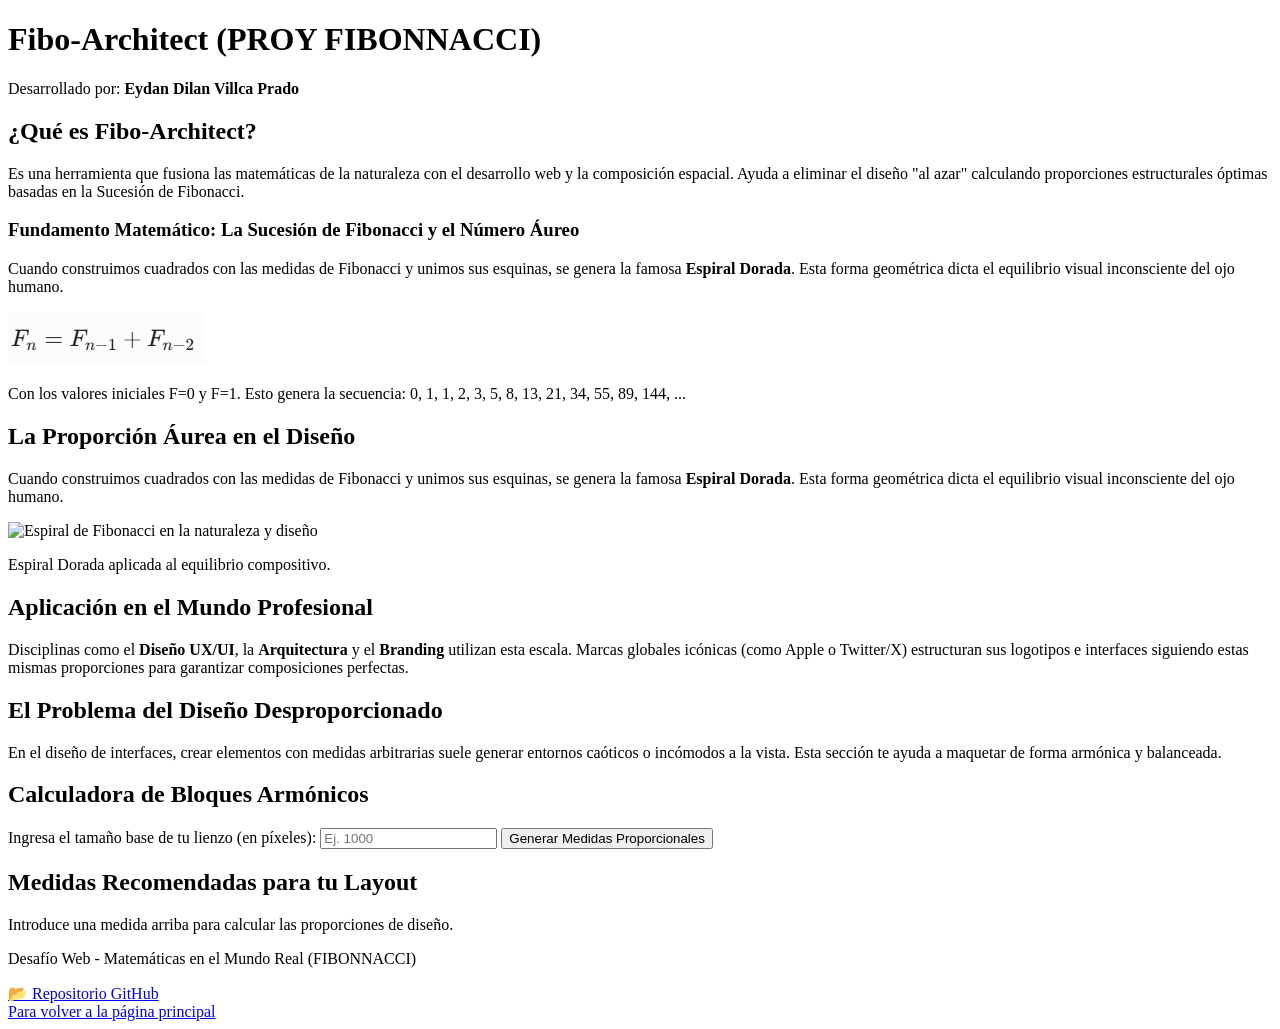
==== Fibo-architect.html @ 81f6dea2 "Add files via upload" ====
<!DOCTYPE html>
<html lang="es">
<head>
    <meta charset="UTF-8">
    <meta name="viewport" content="width=device-width, initial-scale=1.0">
    <title>Fibo-Architect | Proporciones Armónicas</title>
    <link rel="stylesheet" href="css/estilosf.css">
</head>
<body>

    <header>
        <h1>Fibo-Architect (PROY FIBONNACCI)</h1>
        <p class="autor">Desarrollado por: <strong>Eydan Dilan Villca Prado</strong></p>
    </header>

    <main class="contenedor-grid">
        
        <aside class="columna-izquierda">
            
            <section class="tarjeta">
                <h2>¿Qué es Fibo-Architect?</h2>
                <p>
                    Es una herramienta que fusiona las matemáticas de la naturaleza con el desarrollo web y la composición espacial. Ayuda a eliminar el diseño "al azar" calculando proporciones estructurales óptimas basadas en la Sucesión de Fibonacci.
                </p>
                <h3>Fundamento Matemático: La Sucesión de Fibonacci y el Número Áureo</h3>
                <p>
                    Cuando construimos cuadrados con las medidas de Fibonacci y unimos sus esquinas, se genera la famosa <strong>Espiral Dorada</strong>. Esta forma geométrica dicta el equilibrio visual inconsciente del ojo humano.
                </p>
                <div class="contenedor-imagen">
                    <img src="imágenes FN/fórmula.png" alt="Fórmula Fibo" class="img-fluida">
                    <p class="pie-imagen">Con los valores iniciales F=0 y F=1. Esto genera la secuencia: 0, 1, 1, 2, 3, 5, 8, 13, 21, 34, 55, 89, 144, ...</p>
                </div>
            </section>

            <section class="tarjeta">
                <h2>La Proporción Áurea en el Diseño</h2>
                <p>
                    Cuando construimos cuadrados con las medidas de Fibonacci y unimos sus esquinas, se genera la famosa <strong>Espiral Dorada</strong>. Esta forma geométrica dicta el equilibrio visual inconsciente del ojo humano.
                </p>
                <div class="contenedor-imagen">
                    <img src="https://images.unsplash.com/photo-1509228468518-180dd4864904?auto=format&fit=crop&w=600&q=80" alt="Espiral de Fibonacci en la naturaleza y diseño" class="img-fluida">
                    <p class="pie-imagen">Espiral Dorada aplicada al equilibrio compositivo.</p>
                </div>
            </section>

            <section class="tarjeta">
                <h2>Aplicación en el Mundo Profesional</h2>
                <p>
                    Disciplinas como el <strong>Diseño UX/UI</strong>, la <strong>Arquitectura</strong> y el <strong>Branding</strong> utilizan esta escala. Marcas globales icónicas (como Apple o Twitter/X) estructuran sus logotipos e interfaces siguiendo estas mismas proporciones para garantizar composiciones perfectas.
                </p>
            </section>

        </aside>

        <section class="columna-derecha">

            <section class="tarjeta">
                <h2>El Problema del Diseño Desproporcionado</h2>
                <p>
                    En el diseño de interfaces, crear elementos con medidas arbitrarias suele generar entornos caóticos o incómodos a la vista. Esta sección te ayuda a maquetar de forma armónica y balanceada.
                </p>
            </section>

            <section class="tarjeta formulario-seccion">
                <h2>Calculadora de Bloques Armónicos</h2>
                <form id="formularioFibo" onsubmit="return false;">
                    <label for="medidaBase">Ingresa el tamaño base de tu lienzo (en píxeles):</label>
                    <input type="number" id="medidaBase" placeholder="Ej. 1000" required min="1">
                    <button type="button" onclick="calcularEspaciosFibo()">Generar Medidas Proporcionales</button>
                </form>
            </section>

            <section class="tarjeta resultado-seccion">
                <h2>Medidas Recomendadas para tu Layout</h2>
                <div id="resultado">
                    <p class="placeholder-texto">Introduce una medida arriba para calcular las proporciones de diseño.</p>
                </div>
            </section>

        </section>
        
    </main>

    <footer>
        <p>Desafío Web - Matemáticas en el Mundo Real (FIBONNACCI)</p>
        <div class="enlaces-git">
            <a href="https://github.com/Dilanterogg/PROY-UMSA.git" target="_blank" class="btn-git">📂 Repositorio GitHub</a>
        </div>
        <div class="enlaces-git">
            <a href="index.html" target="_self" class="btn-git">Para volver a la página principal</a>
        </div>
    </footer>

    <script src="js/scriptf.js"></script>
</body>
</html>
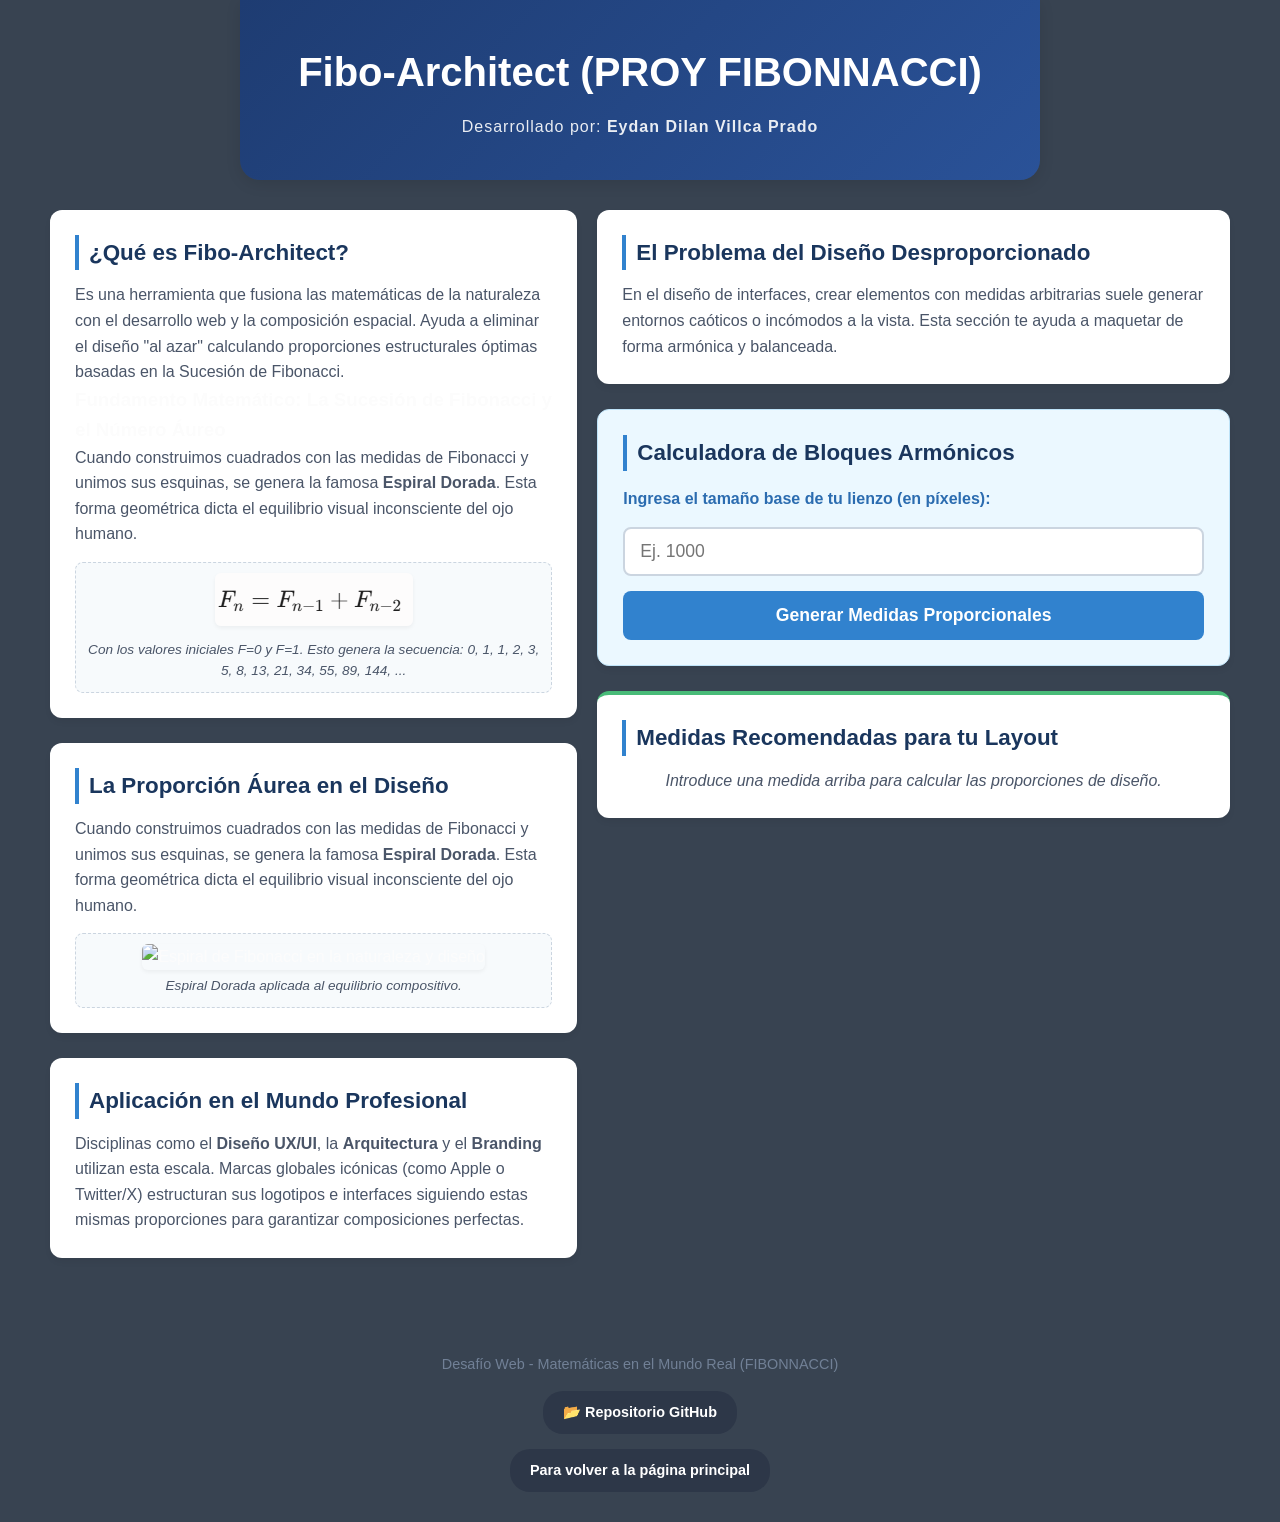
==== commit cb08a43a: "Update Fibo-architect.html" ====
--- a/Fibo-architect.html
+++ b/Fibo-architect.html
@@ -4,7 +4,7 @@
     <meta charset="UTF-8">
     <meta name="viewport" content="width=device-width, initial-scale=1.0">
     <title>Fibo-Architect | Proporciones Armónicas</title>
-    <link rel="stylesheet" href="css/estilosf.css">
+    <link rel="stylesheet" href="Css/estilosf.css">
 </head>
 <body>
 
@@ -93,4 +93,4 @@
 
     <script src="js/scriptf.js"></script>
 </body>
-</html>+</html>
--- a/Css/estilosf.css
+++ b/Css/estilosf.css
@@ -0,0 +1,301 @@
+/* ==========================================
+   RESET Y CONFIGURACIÓN BÁSICA
+   ========================================== */
+* {
+    margin: 0;
+    padding: 0;
+    box-sizing: border-box; /* Evita que los elementos se desborden */
+    font-family: 'Segoe UI', Tahoma, Geneva, Verdana, sans-serif;
+}
+
+/* 1. Busca el 'body' y cámbialo para que tenga un fondo más dinámico */
+body {
+    background-color: #384351; 
+    color: #fcfcfc; 
+    line-height: 1.6;
+    padding: 0 20px; /* Le damos un poco más de margen a los lados */
+}
+
+/* 2. Busca '.contenedor' y cambia el 'max-width' de 800px a 1100px */
+.contenedor {
+    max-width: 1100px; /* ¡Ahora la página respirará y se expandirá más! */
+    margin: 0 auto;
+    display: grid;
+    grid-template-columns: 1fr; /* Por defecto una columna */
+    gap: 20px;
+}
+
+/* ==========================================
+   DISEÑO DEL ENCABEZADO (HERO)
+   ========================================== */
+header {
+    text-align: center;
+    padding: 40px 20px;
+    background: linear-gradient(135deg, #1e3c72 0%, #2a5298 100%); /* Degradado profesional */
+    color: white;
+    border-radius: 0 0 20px 20px;
+    box-shadow: 0 4px 15px rgba(0, 0, 0, 0.1);
+    max-width: 800px;
+    margin: 0 auto 30px auto;
+}
+
+header h1 {
+    font-size: 2.5rem;
+    margin-bottom: 10px;
+    font-weight: 700;
+}
+
+header .autor {
+    font-size: 1rem;
+    opacity: 0.9;
+    letter-spacing: 1px;
+}
+
+/* ==========================================
+   CONTENEDOR PRINCIPAL Y TARJETAS
+   ========================================== */
+.contenedor {
+    max-width: 800px;
+    margin: 0 auto;
+}
+
+.tarjeta {
+    background: white;
+    padding: 25px;
+    margin-bottom: 25px;
+    border-radius: 12px;
+    box-shadow: 0 4px 6px rgba(0, 0, 0, 0.05); /* Sombra suave */
+    transition: transform 0.2s;
+}
+
+/* Efecto sutil al pasar el mouse en computadoras */
+/* Esto hará que en pantallas medianas y grandes se vea en dos columnas como un panel de control */
+@media (min-width: 768px) {
+    .contenedor {
+        grid-template-columns: 1fr 1fr; /* Divide la pantalla en dos columnas iguales */
+    }
+    
+    /* Hacemos que las dos primeras tarjetas de texto ocupen todo el ancho arriba */
+    .tarjeta:nth-child(1), .tarjeta:nth-child(2) {
+        grid-column: span 2;
+    }
+}
+
+.tarjeta h2 {
+    color: #1a365d;
+    font-size: 1.4rem;
+    margin-bottom: 12px;
+    border-left: 4px solid #3182ce; /* Línea decorativa azul */
+    padding-left: 10px;
+}
+
+.tarjeta p {
+    font-size: 1rem;
+    color: #4a5568;
+}
+
+/* ==========================================
+   SECCIÓN DEL FORMULARIO
+   ========================================== */
+.formulario-seccion {
+    background: #ebf8ff; /* Fondo azul claro para destacar */
+    border: 1px solid #bee3f8;
+}
+
+#formularioFibo {
+    display: flex;
+    flex-direction: column;
+    gap: 15px;
+    margin-top: 15px;
+}
+
+#formularioFibo label {
+    font-weight: 600;
+    color: #2b6cb0;
+}
+
+#formularioFibo input {
+    width: 100%;
+    padding: 12px 15px;
+    font-size: 1.1rem;
+    border: 2px solid #cbd5e0;
+    border-radius: 8px;
+    outline: none;
+    transition: border-color 0.2s;
+}
+
+#formularioFibo input:focus {
+    border-color: #3182ce; /* Cambia a azul cuando haces clic */
+}
+
+#formularioFibo button {
+    background-color: #3182ce;
+    color: white;
+    font-size: 1.1rem;
+    font-weight: bold;
+    padding: 14px;
+    border: none;
+    border-radius: 8px;
+    cursor: pointer;
+    transition: background-color 0.2s;
+}
+
+#formularioFibo button:hover {
+    background-color: #2b6cb0;
+}
+
+/* ==========================================
+   SECCIÓN DE RESULTADOS (INYECCIÓN DE JS)
+   ========================================== */
+.resultado-seccion {
+    border-top: 4px solid #48bb78; /* Línea verde de éxito */
+}
+
+.placeholder-texto {
+    color: #718096;
+    font-style: italic;
+    text-align: center;
+}
+
+/* Estilos de la lista que genera JavaScript */
+.lista-fibo {
+    list-style: none;
+    margin-top: 20px;
+}
+
+.lista-fibo li {
+    background: #f7fafc;
+    padding: 12px 15px;
+    margin-bottom: 8px;
+    border-radius: 6px;
+    border-left: 4px solid #4a5568;
+    display: flex;
+    flex-wrap: wrap;
+    align-items: center;
+    gap: 10px;
+}
+
+.lista-fibo li strong {
+    color: #2d3748;
+    min-width: 130px;
+}
+
+.lista-fibo li span {
+    background: #e2e8f0;
+    padding: 2px 8px;
+    border-radius: 4px;
+    font-family: monospace;
+    font-weight: bold;
+    color: #2b6cb0;
+}
+
+.lista-fibo li small {
+    color: #718096;
+    font-size: 0.9rem;
+}
+
+.conclusion-corta {
+    margin-top: 20px;
+    padding: 15px;
+    background: #f0fff4;
+    border: 1px solid #c6f6d5;
+    border-radius: 8px;
+    color: #22543d;
+}
+
+/* ==========================================
+   PIE DE PÁGINA (FOOTER)
+   ========================================== */
+footer {
+    text-align: center;
+    padding: 30px 20px;
+    margin-top: 40px;
+    color: #718096;
+    font-size: 0.9rem;
+}
+
+.enlaces-git {
+    margin-top: 15px;
+}
+
+.btn-git {
+    display: inline-block;
+    background-color: #2d3748;
+    color: white;
+    text-decoration: none;
+    padding: 10px 20px;
+    border-radius: 20px;
+    font-weight: 600;
+    transition: background-color 0.2s;
+}
+
+.btn-git:hover {
+    background-color: #1a202c;
+}
+
+/* ==========================================
+   RESPONSIVIDAD (PANTALLAS CHICAS)
+   ========================================== */
+@media (max-width: 480px) {
+    header h1 {
+        font-size: 1.8rem;
+    }
+    
+    .tarjeta {
+        padding: 15px;
+    }
+
+    .lista-fibo li {
+        flex-direction: column;
+        align-items: flex-start;
+        gap: 4px;
+    }
+    
+    .lista-fibo li strong {
+        min-width: auto;
+    }
+}
+/* Nuevo contenedor que agrupa las dos grandes columnas */
+.contenedor-grid {
+    max-width: 1200px; /* Un poco más ancho para albergar ambas columnas cómodamente */
+    margin: 0 auto;
+    display: flex;
+    flex-direction: column;
+    gap: 20px;
+    padding: 0 10px;
+}
+
+/* Estilos específicos para el manejo de imágenes en la barra informativa */
+.contenedor-imagen {
+    margin-top: 15px;
+    text-align: center;
+    background: #f7fafc;
+    padding: 10px;
+    border-radius: 8px;
+    border: 1px dashed #cbd5e0;
+}
+
+.img-fluida {
+    max-width: 100%;
+    height: auto;
+    border-radius: 6px;
+    box-shadow: 0 2px 4px rgba(0,0,0,0.05);
+}
+
+.pie-imagen {
+    font-size: 0.85rem !important;
+    color: #718096;
+    margin-top: 5px;
+    font-style: italic;
+}
+
+/* ==========================================
+   REGLA DE DOS COLUMNAS EN COMPUTADORAS
+   ========================================== */
+@media (min-width: 850px) {
+    .contenedor-grid {
+        display: grid;
+        grid-template-columns: 1fr 1.2fr; /* Columna derecha un poco más ancha para la calculadora */
+        align-items: start;
+    }
+}
